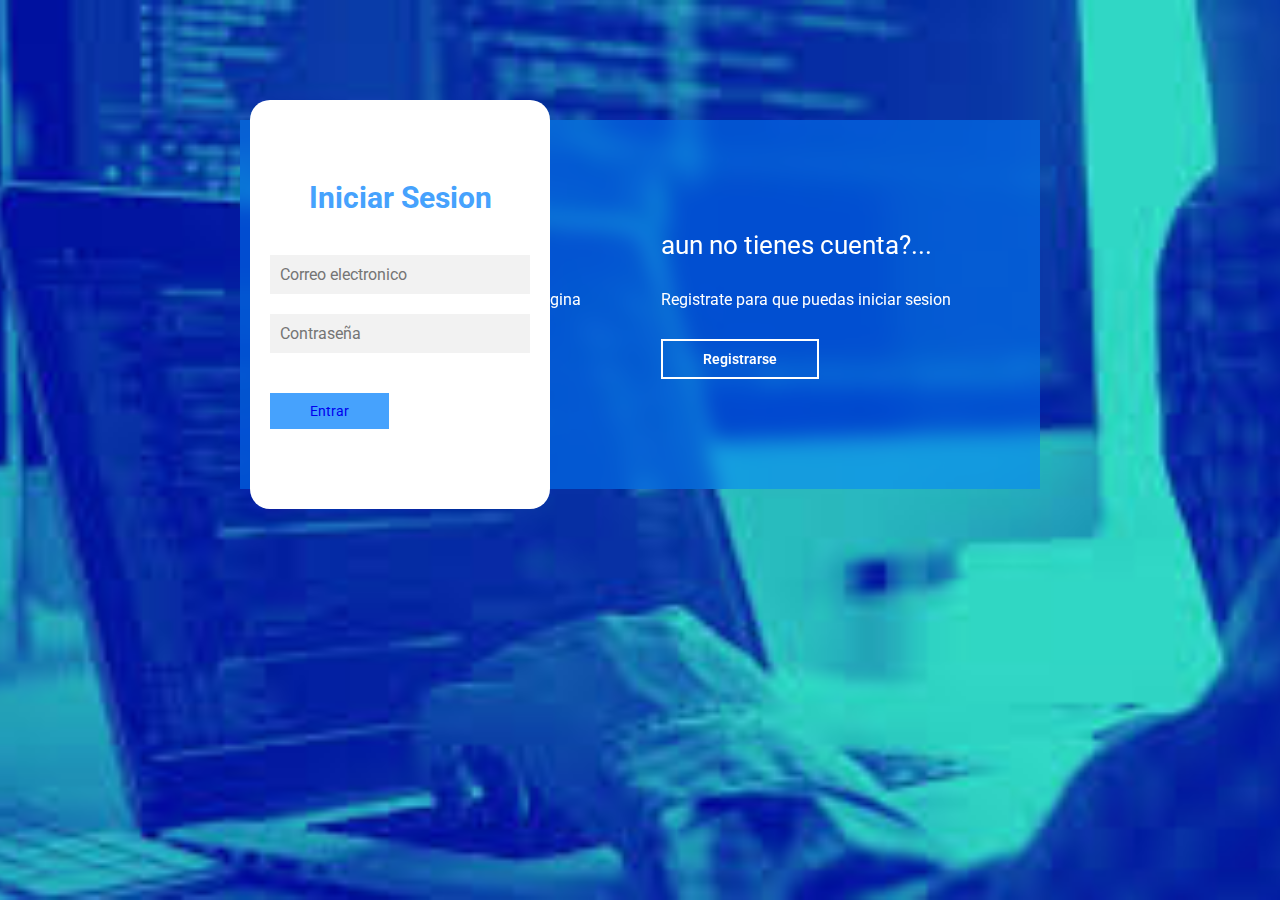
==== index.html @ 5880a5fd "faltan varios formularios" ====
<!DOCTYPE html>
<html lang="en">
<head>
    <meta charset="UTF-8">
    <meta name="viewport" content="width=device-width, initial-scale=1.0">
    <title>Contabilidad SENA</title>
    <!-- CSS -->
    <link rel="stylesheet" href="assets/css/estilos.css">
    <!-- FONT ASWENSOME -->
    <link href="https://fonts.googleapis.com/css2?family=Roboto:ital,wght@0,100;0,300;0,400;0,500;0,700;0,900;1,100;1,300;1,400;1,500;1,700;1,900&display=swap" rel="stylesheet">

</head>
<body>
    <main>
        <div class="contenedor__todo">
            <div class="caja__trasera">
                <div class="caja__traser-login">
                    <h3>
                        Ya tienes cuenta?...
                    </h3>
                    <p>
                        Inicia sesion para entrar a la pagina 
                    </p>
                    <button id="btn__iniciar-sesion">
                        Iniciar Sesion
                    </button>
                </div>
                <div class="caja__traser-register">
                    <h3>
                        aun no tienes cuenta?...
                    </h3>
                    <p>
                        Registrate para que puedas iniciar sesion  
                    </p>
                    <button id="btn__iniciar-register">
                        Registrarse
                    </button>
                </div>
            </div>
            <div class="contenedor__login-register">
                <form action="" class="formulario__login">
                    <h2>Iniciar Sesion</h2>
                    <input type="text" placeholder="Correo electronico">
                    <input type="password" placeholder="Contraseña">
                    <button><a href="./sidebar.html">Entrar</a></button>
                </form>
                <form action="" class="formulario__register">
                    <h2>Registrarse</h2>
                    <input type="text" placeholder="Nombre Completo">
                    <input type="text" placeholder="Correo electronico">
                    <input type="text" placeholder="Usuario">
                    <input type="password" placeholder="Contraseña">
                    <button>Registrarse</button>
                </form>
            </div>
            
        </div>
    </main>
    <script src="./assets/js/scripts.js"></script>

</body>
</html>
---- assets/css/estilos.css ----
*{
    margin: 0;
    padding: 0;
    box-sizing: border-box;
    text-decoration: none;
    font-family: 'Roboto', sans-serif;

}

body{
    background-image: url(../images/images1.jpeg);
    background-size: cover;
    background-repeat: no-repeat;
    background-position: center;
    background-attachment: fixed;
}

main{
    width: 100%;
    padding: 20px;
    margin: auto;
    margin-top: 100px;
}

.contenedor__todo{
    width: 100%;
    max-width: 800px;
    margin: auto;
    position: relative;
}

.caja__trasera{
    width: 100%;
    padding: 10px 20px;
    display: flex;
    justify-content: center;
    backdrop-filter: blur(10px);
    background-color: rgba(0, 128,255, 0.5);
}

.caja__trasera div{
    margin: 100px 40px;
    color: white;
    transition: all 500ms;
}

.caja__trasera div p,
.caja__trasera div button
{
    margin-top: 30px;
}

.caja__trasera div h3{
    font-weight: 400;
    font-size: 26px;
}

.caja__trasera button{
    padding: 10px 40px;
    border: 2px solid white;
    background: transparent;
    font-size: 14px;
    font-weight: 600;
    cursor: pointer;
    color:white;
    outline: none;
    transition: all 300ms;
    
}

.caja__trasera button:hover{
    background: white;
    color: #46a2fd;
    
}
.contenedor__login-register{
    display: flex;
    align-items: center;
    width: 100%;
    max-width: 300px;
    position: relative;
    top: -185px;
    left: 10px;
    transition: left 500ms cubic-bezier(0.175,0.885,0.320,1.275);
}

.contenedor__login-register form{
    width: 100%;
    padding: 80px 20px;
    background: white;
    position: absolute;
    border-radius: 20px;
}

.contenedor__login-register form h2{
    font-size: 30px;
    text-align: center;
    margin-bottom: 20px;
    color: #46a2fd;
    
}
.contenedor__login-register form input{
    width: 100%;
    margin-top: 20px;
    padding: 10px;
    border: none;
    background: #F2F2F2;
    font-size: 16px;
    outline: none;
}
.contenedor__login-register form button{
    padding: 10px 40px;
    margin-top: 40px;
    border: none;
    font-size: 14px;
    background: #46a2fd;
    color: white;
    cursor: pointer;
    outline: none;
    
}

.formulario__login{
    opacity: 1;
    display: block;
}

.formulario__register{
    display: none;
}

/* trabajando con responsive */

@media screen and (max-width:850px){
    main{
        margin-top: 50px;
    }
    .caja__trasera{
        max-width: 350px;
        height: 300px;
        flex-direction: column;
        margin: auto;
    }
    .caja__trasera div{
        margin: 0;
        position: absolute;
        
    }
    /* trabajando con formulario responsive */
    .contenedor__login-register{
        top: -10px;
        left: -5px;
        margin: auto;
    }
    .contenedor__login-register form{ 
        position: relative;
    }
    
}
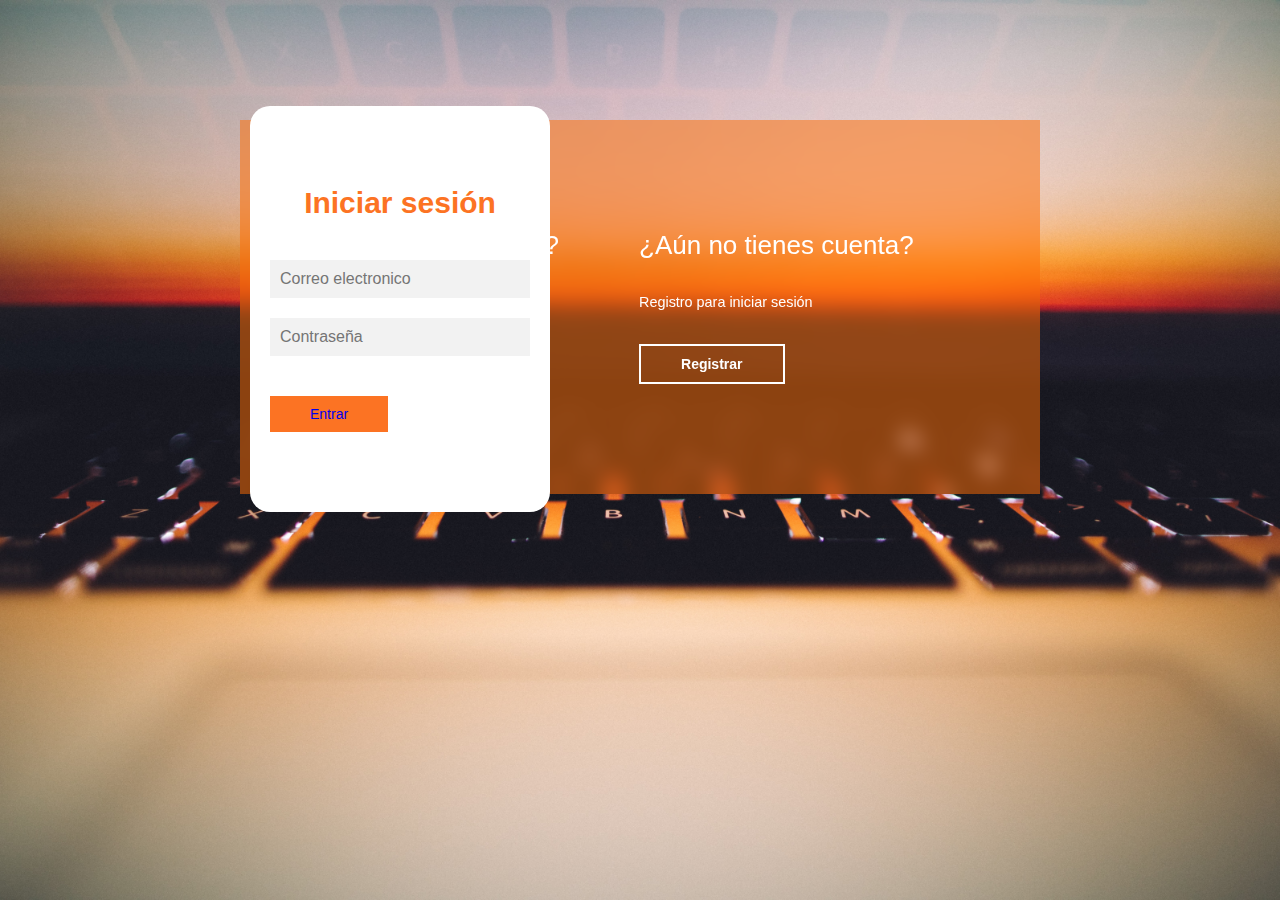
==== commit f677c6bb: "formularios con bootstrap" ====
--- a/index.html
+++ b/index.html
@@ -1,62 +1,58 @@
 <!DOCTYPE html>
 <html lang="en">
-<head>
-    <meta charset="UTF-8">
-    <meta name="viewport" content="width=device-width, initial-scale=1.0">
+  <head>
+    <meta charset="UTF-8" />
+    <meta
+      name="viewport"
+      content="width=device-width, initial-scale=1, shrink-to-fit=no"
+    />
     <title>Contabilidad SENA</title>
+   
     <!-- CSS -->
-    <link rel="stylesheet" href="assets/css/estilos.css">
+
+    <link rel="stylesheet" href="assets/css/estilos.css" />
     <!-- FONT ASWENSOME -->
-    <link href="https://fonts.googleapis.com/css2?family=Roboto:ital,wght@0,100;0,300;0,400;0,500;0,700;0,900;1,100;1,300;1,400;1,500;1,700;1,900&display=swap" rel="stylesheet">
+    <link
+      href="https://fonts.googleapis.com/css2?family=Roboto:ital,wght@0,100;0,300;0,400;0,500;0,700;0,900;1,100;1,300;1,400;1,500;1,700;1,900&display=swap"
+      rel="stylesheet"
+    />
+  </head>
+  <body>
+    <main>
+      <div class="contenedor__todo">
+        <div class="caja__trasera">
+          <div class="caja__traser-login">
+            <h3>¿Tienes cuenta?</h3>
+            <p>Inicia sesión aquí</p>
+            <button id="btn__iniciar-sesion">Iniciar sesion</button>
+          </div>
+          <div class="caja__traser-register">
+            <h3>¿Aún no tienes cuenta?</h3>
+            <p>Registro para iniciar sesión</p>
+            <button id="btn__iniciar-register">Registrar</button>
+          </div>
+        </div>
+        <div class="contenedor__login-register">
+          <form action="" class="formulario__login">
+            <h2>Iniciar sesión</h2>
+            <input type="text" placeholder="Correo electronico" />
+            <input type="password" placeholder="Contraseña" />
+            <button><a href="./sidebar.html">Entrar</a></button>
+          </form>
+          <form action="" class="formulario__register">
+            <h2>Registro</h2>
+            <input type="text" placeholder="Nombre Completo" />
+            <input type="text" placeholder="Correo electronico" />
+            <input type="text" placeholder="Usuario" />
+            <input type="password" placeholder="Contraseña" />
+            <button>Registro</button>
+          </form>
+        </div>
+      </div>
+    </main>
 
-</head>
-<body>
-    <main>
-        <div class="contenedor__todo">
-            <div class="caja__trasera">
-                <div class="caja__traser-login">
-                    <h3>
-                        Ya tienes cuenta?...
-                    </h3>
-                    <p>
-                        Inicia sesion para entrar a la pagina 
-                    </p>
-                    <button id="btn__iniciar-sesion">
-                        Iniciar Sesion
-                    </button>
-                </div>
-                <div class="caja__traser-register">
-                    <h3>
-                        aun no tienes cuenta?...
-                    </h3>
-                    <p>
-                        Registrate para que puedas iniciar sesion  
-                    </p>
-                    <button id="btn__iniciar-register">
-                        Registrarse
-                    </button>
-                </div>
-            </div>
-            <div class="contenedor__login-register">
-                <form action="" class="formulario__login">
-                    <h2>Iniciar Sesion</h2>
-                    <input type="text" placeholder="Correo electronico">
-                    <input type="password" placeholder="Contraseña">
-                    <button><a href="./sidebar.html">Entrar</a></button>
-                </form>
-                <form action="" class="formulario__register">
-                    <h2>Registrarse</h2>
-                    <input type="text" placeholder="Nombre Completo">
-                    <input type="text" placeholder="Correo electronico">
-                    <input type="text" placeholder="Usuario">
-                    <input type="password" placeholder="Contraseña">
-                    <button>Registrarse</button>
-                </form>
-            </div>
-            
-        </div>
-    </main>
+    
     <script src="./assets/js/scripts.js"></script>
-
-</body>
-</html>+ 
+  </body>
+</html>
--- a/assets/css/estilos.css
+++ b/assets/css/estilos.css
@@ -1,159 +1,157 @@
-*{
-    margin: 0;
-    padding: 0;
-    box-sizing: border-box;
-    text-decoration: none;
-    font-family: 'Roboto', sans-serif;
-
+* {
+  margin: 0;
+  padding: 0;
+  box-sizing: border-box;
+  text-decoration: none;
+  font-family: 'calibri', sans-serif;
 }
 
-body{
-    background-image: url(../images/images1.jpeg);
-    background-size: cover;
-    background-repeat: no-repeat;
-    background-position: center;
-    background-attachment: fixed;
+body {
+  background-image: url(../images/bodyLogin.jpg);
+  background-size: cover;
+  background-repeat: no-repeat;
+  background-position: center;
+  background-attachment: fixed;  
 }
 
-main{
-    width: 100%;
-    padding: 20px;
-    margin: auto;
-    margin-top: 100px;
+p {
+  font-size: 0.9rem;
+  line-height: 1.6;
 }
 
-.contenedor__todo{
-    width: 100%;
-    max-width: 800px;
-    margin: auto;
-    position: relative;
+main {
+  width: 100%;
+  padding: 20px;
+  margin: auto;
+  margin-top: 100px;
 }
 
-.caja__trasera{
-    width: 100%;
-    padding: 10px 20px;
-    display: flex;
-    justify-content: center;
-    backdrop-filter: blur(10px);
-    background-color: rgba(0, 128,255, 0.5);
+.contenedor__todo {
+  width: 100%;
+  max-width: 800px;
+  margin: auto;
+  position: relative;
 }
 
-.caja__trasera div{
-    margin: 100px 40px;
-    color: white;
-    transition: all 500ms;
+.caja__trasera {
+  width: 100%;
+  padding: 10px 20px;
+  display: flex;
+  justify-content: center;
+  backdrop-filter: blur(10px);
+  background-color: rgba(255, 108, 0, 0.5);
+}
+
+.caja__trasera div {
+  margin: 100px 40px;
+  color: white;
+  transition: all 500ms;
 }
 
 .caja__trasera div p,
-.caja__trasera div button
-{
-    margin-top: 30px;
+.caja__trasera div button {
+  margin-top: 30px;
 }
 
-.caja__trasera div h3{
-    font-weight: 400;
-    font-size: 26px;
+.caja__trasera div h3 {
+  font-weight: 400;
+  font-size: 26px;
 }
 
-.caja__trasera button{
-    padding: 10px 40px;
-    border: 2px solid white;
-    background: transparent;
-    font-size: 14px;
-    font-weight: 600;
-    cursor: pointer;
-    color:white;
-    outline: none;
-    transition: all 300ms;
-    
+.caja__trasera button {
+  padding: 10px 40px;
+  border: 2px solid white;
+  background: transparent;
+  font-size: 14px;
+  font-weight: 600;
+  cursor: pointer;
+  color: white;
+  outline: none;
+  transition: all 300ms;
 }
 
-.caja__trasera button:hover{
-    background: white;
-    color: #46a2fd;
-    
+.caja__trasera button:hover {
+  background: white;
+  color: #fc7323;
 }
-.contenedor__login-register{
-    display: flex;
-    align-items: center;
-    width: 100%;
-    max-width: 300px;
-    position: relative;
-    top: -185px;
-    left: 10px;
-    transition: left 500ms cubic-bezier(0.175,0.885,0.320,1.275);
+.contenedor__login-register {
+  display: flex;
+  align-items: center;
+  width: 100%;
+  max-width: 300px;
+  position: relative;
+  top: -185px;
+  left: 10px;
+  transition: left 500ms cubic-bezier(0.175, 0.885, 0.32, 1.275);
 }
 
-.contenedor__login-register form{
-    width: 100%;
-    padding: 80px 20px;
-    background: white;
-    position: absolute;
-    border-radius: 20px;
+.contenedor__login-register form {
+  width: 100%;
+  padding: 80px 20px;
+  background: white;
+  position: absolute;
+  border-radius: 20px;
 }
 
-.contenedor__login-register form h2{
-    font-size: 30px;
-    text-align: center;
-    margin-bottom: 20px;
-    color: #46a2fd;
-    
+.contenedor__login-register form h2 {
+  font-size: 30px;
+  text-align: center;
+  margin-bottom: 20px;
+  color: #fc7323;
+  text-decoration: none;
 }
-.contenedor__login-register form input{
-    width: 100%;
-    margin-top: 20px;
-    padding: 10px;
-    border: none;
-    background: #F2F2F2;
-    font-size: 16px;
-    outline: none;
+.contenedor__login-register form input {
+  width: 100%;
+  margin-top: 20px;
+  padding: 10px;
+  border: none;
+  background: #f2f2f2;
+  font-size: 16px;
+  outline: none;
 }
-.contenedor__login-register form button{
-    padding: 10px 40px;
-    margin-top: 40px;
-    border: none;
-    font-size: 14px;
-    background: #46a2fd;
-    color: white;
-    cursor: pointer;
-    outline: none;
-    
+.contenedor__login-register form button {
+  padding: 10px 40px;
+  margin-top: 40px;
+  border: none;
+  font-size: 14px;
+  background: #fc7323;
+  color: white;
+  cursor: pointer;
+  outline: none;
 }
 
-.formulario__login{
-    opacity: 1;
-    display: block;
+.formulario__login {
+  opacity: 1;
+  display: block;
 }
 
-.formulario__register{
-    display: none;
+.formulario__register {
+  display: none;
 }
 
 /* trabajando con responsive */
 
-@media screen and (max-width:850px){
-    main{
-        margin-top: 50px;
-    }
-    .caja__trasera{
-        max-width: 350px;
-        height: 300px;
-        flex-direction: column;
-        margin: auto;
-    }
-    .caja__trasera div{
-        margin: 0;
-        position: absolute;
-        
-    }
-    /* trabajando con formulario responsive */
-    .contenedor__login-register{
-        top: -10px;
-        left: -5px;
-        margin: auto;
-    }
-    .contenedor__login-register form{ 
-        position: relative;
-    }
-    
-}+@media screen and (max-width: 850px) {
+  main {
+    margin-top: 50px;
+  }
+  .caja__trasera {
+    max-width: 350px;
+    height: 300px;
+    flex-direction: column;
+    margin: auto;
+  }
+  .caja__trasera div {
+    margin: 0;
+    position: absolute;
+  }
+  /* trabajando con formulario responsive */
+  .contenedor__login-register {
+    top: -10px;
+    left: -5px;
+    margin: auto;
+  }
+  .contenedor__login-register form {
+    position: relative;
+  }
+}
